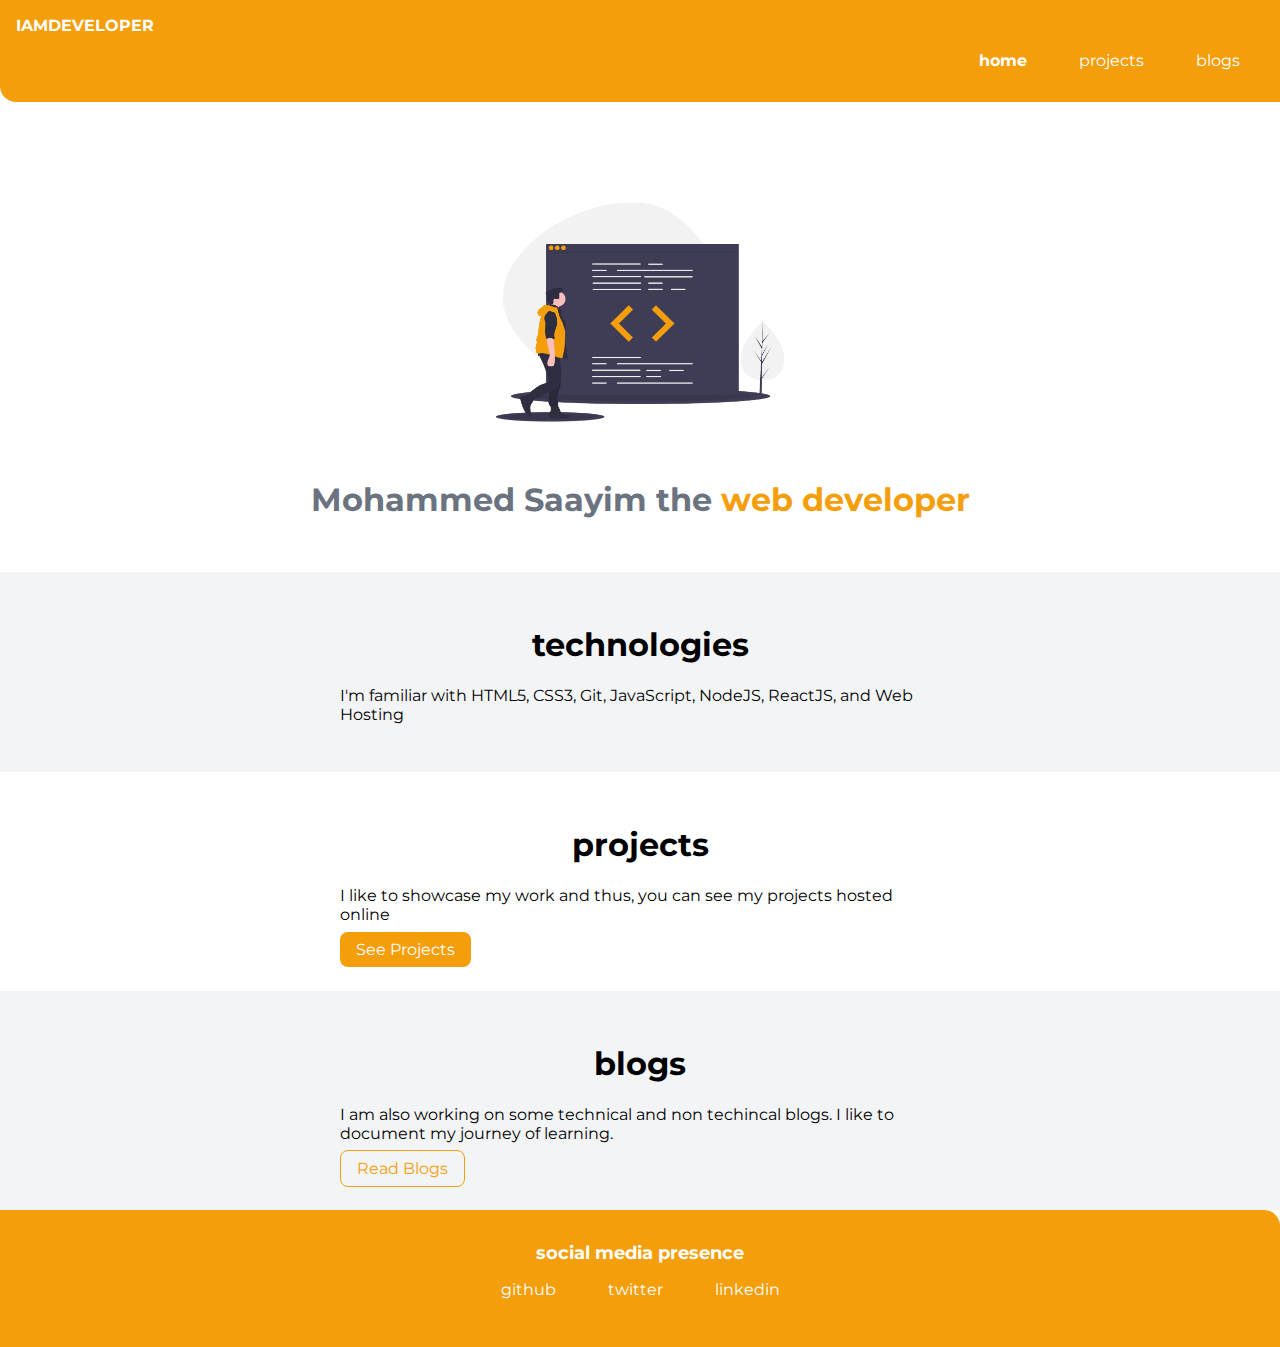
==== index.html @ 43498f2a "Created the website" ====
<!DOCTYPE html>
<html lang="en">
<head>
    <meta charset="UTF-8">
    <meta name="viewport" content="width=device-width, initial-scale=1.0">
    <title>home | Saayim</title>
    <link href="styles.css" rel="stylesheet" />
</head>
<body>
    <nav class="navigation container">
        <div class="nav-brand">IAMDEVELOPER</div>
        <ul class="list-non-bullet nav-pills">
            <li class="list-item-inline">
                <a class="link link-active" href="/">home</a>
            </li>
            <li class="list-item-inline">
                <a class="link" href="/projects.html">projects</a>
            </li>
            <li class="list-item-inline">
                <a class="link" href="/blogs.html">blogs</a>
            </li>
        </ul>
    </nav>

    <header class="hero">
        <img class="hero-img" src="images/hero.png" />
        <h1 class="hero-heading">Mohammed Saayim the <span class="heading-inverted"> web developer</span></h1>
    </header>

    <section class="section ow">
        <div class="container container-center">
            <h1>technologies</h1>
            <p>I'm familiar with HTML5, CSS3, Git, JavaScript, NodeJS, ReactJS, and Web Hosting</p>
        </div>
    </section>

    <section class="section">
        <div class="container container-center">
            <h1>projects</h1>
            <p>I like to showcase my work and thus, you can see my projects hosted online</p>
            <a class="link link-primary" href="/">See Projects</a>
        </div>
    </section>

    <section class="section ow">
        <div class="container container-center">
            <h1>blogs</h1>
            <p>I am also working on some technical and non techincal blogs. I like to document my journey of learning.</p>
            <a class="link link-secondary" href="/">Read Blogs</a>
        </div>
    </section>

    <footer class="footer">
        <div class="footer-header">social media presence</div>
        <ul class="social-links list-non-bullet">
            <li class="list-item-inline">
                <a class="link" href="https://github.com/MohammedSaayim">
                    github
                </a>
            </li>
            <li class="list-item-inline">
                <a class="link" href="https://twitter.com/MohammedSaayim">
                    twitter
                </a>
            </li>
            <li class="list-item-inline">
                <a class="link" href="https://www.linkedin.com/in/mohammed-saayim-b55846a2/">
                    linkedin
                </a>
            </li>
            
        </ul>
    </footer>


    
</body>
</html>
---- styles.css ----
@import url('https://fonts.googleapis.com/css2?family=Montserrat:wght@400;700&display=swap');

:root {
    --primary-color:#F59E0B ;
    --off-white: #F3F4F6;
    --dark-gray: #6B7280;
}

body {
    font-family: 'Montserrat', sans-serif;
    margin: 0px
}

hr {
    margin: 2rem 0rem;
}

/** spaces **/

.margin-md {
    margin: 2rem;
}

/** container **/
.container {
    padding: 0rem 1rem;
}

.container-center {
    max-width: 600px;
    margin: auto;
}

/** links **/
.link {
    box-sizing: border-box;
    text-decoration: none;
    padding: 0.5rem 1rem;
    /* margin-top: 5rem;
    margin-bottom: 1rem; */
}

.link-primary {
    background-color: var(--primary-color);
    border-radius: 0.5rem;
    color: white
}

.link-secondary {
    color: var(--primary-color);
    border-radius: 0.5rem;
    border: 1px solid var(--primary-color);
}

/** look into BEM naming convention for CSS **/

/** lists **/

.list-non-bullet {
    list-style: none;
}

.list-item-inline {
    display: inline;
    padding: 0rem 0.5rem;
}

/** navigation **/

.navigation {
    background-color: var(--primary-color);
    color: white;
    padding: 1rem;
    border-bottom-left-radius: 1rem;
}

.navigation .nav-brand {
    font-weight: bold;
}

.navigation .nav-pills {
    text-align: right;
}

.navigation .link {
    color: white;
}

.navigation .link-active {
    font-weight: bold;
}

/** header **/

.hero {
    padding: 2rem;
    padding-top: 5rem;

}

.hero .hero-img {
    max-width: 350px;
    display: block;
    margin: auto;
}

.hero .hero-heading {
    text-align: center;
    padding-top: 1rem;
    color: var(--dark-gray);
}

.hero .hero-heading .heading-inverted {
    color: var(--primary-color);
}

/** sections **/

.section {
    padding: 2rem;
}

.section h1 {
    text-align: center;

}

.ow {
    background-color: var(--off-white);
}

/** footers **/

.footer {
    background-color: var(--primary-color);
    padding: 2rem 1rem;
    text-align: center;
    color: white;
    border-top-right-radius: 1rem;
}

.footer .link {
    color: white
}

.footer .footer-header {
    font-weight: bold;
    font-size: large;
}

.footer ul {
    padding-inline-start: 0px;
}

.blog-para{
    text-align: justify;
    margin: 2em;

}
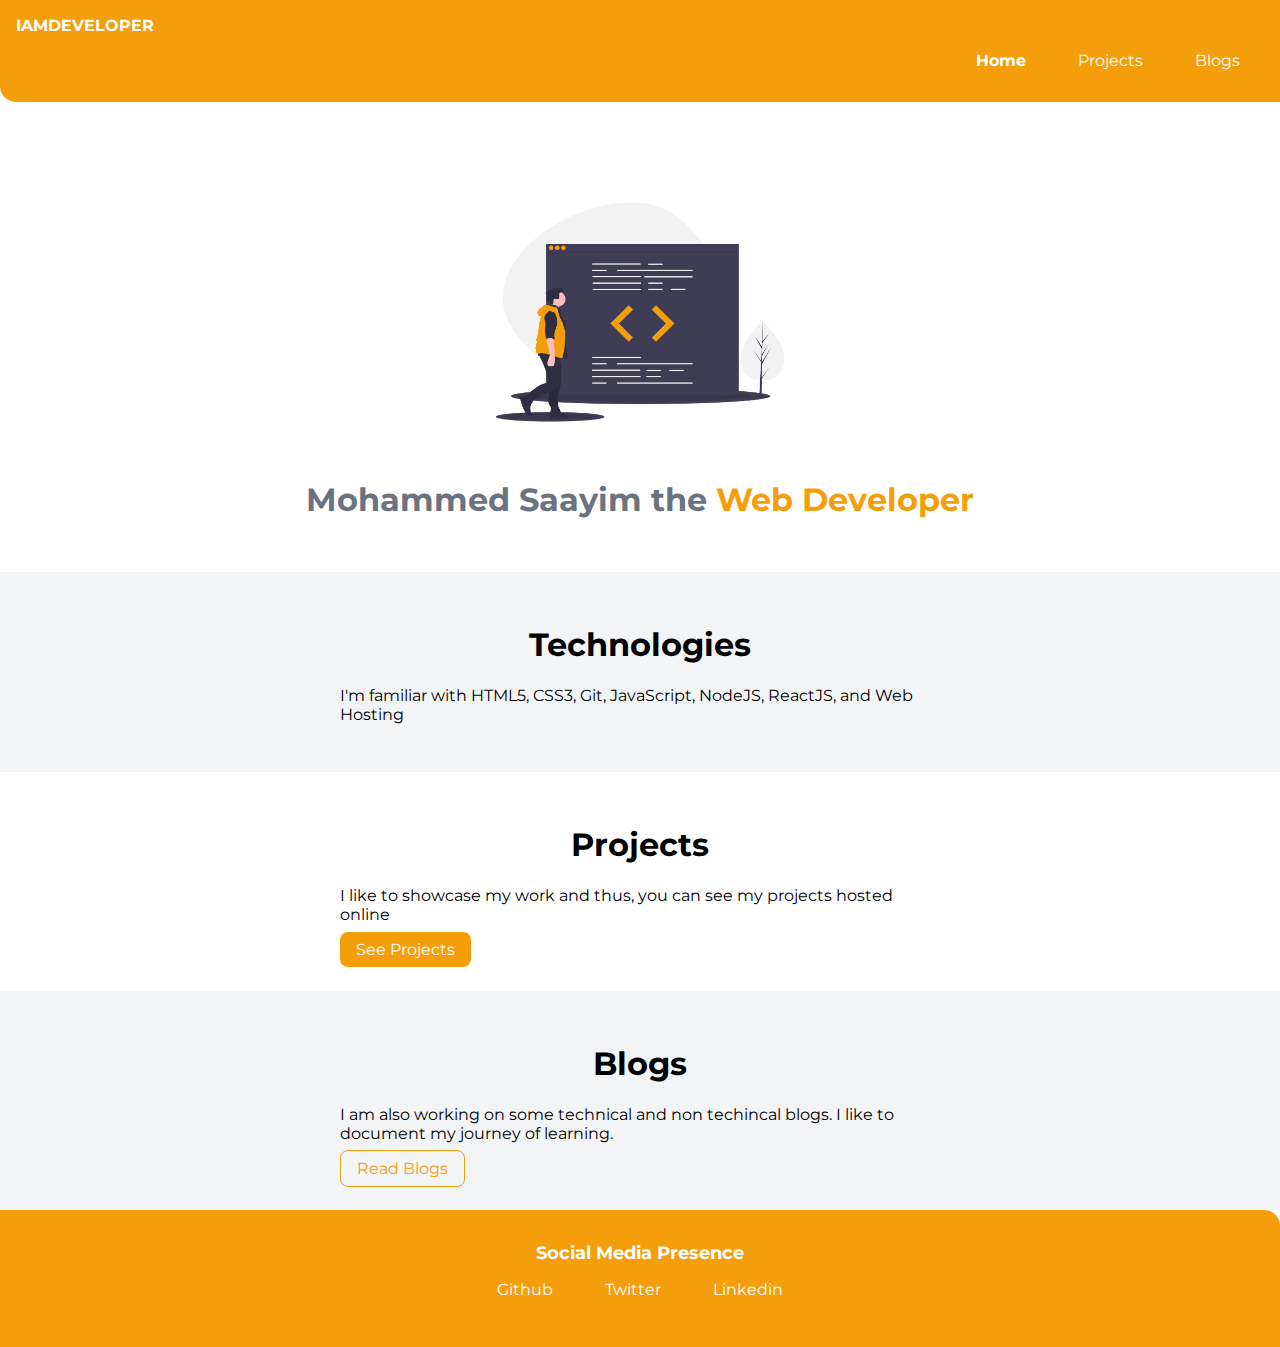
==== commit 16cffce6: "style- added padding to projects" ====
--- a/index.html
+++ b/index.html
@@ -3,7 +3,7 @@
 <head>
     <meta charset="UTF-8">
     <meta name="viewport" content="width=device-width, initial-scale=1.0">
-    <title>home | Saayim</title>
+    <title>Home | Saayim</title>
     <link href="styles.css" rel="stylesheet" />
 </head>
 <body>
@@ -11,47 +11,47 @@
         <div class="nav-brand">IAMDEVELOPER</div>
         <ul class="list-non-bullet nav-pills">
             <li class="list-item-inline">
-                <a class="link link-active" href="/">home</a>
+                <a class="link link-active" href="/">Home</a>
             </li>
             <li class="list-item-inline">
-                <a class="link" href="/projects.html">projects</a>
+                <a class="link" href="/projects.html">Projects</a>
             </li>
             <li class="list-item-inline">
-                <a class="link" href="/blogs.html">blogs</a>
+                <a class="link" href="/blogs.html">Blogs</a>
             </li>
         </ul>
     </nav>
 
     <header class="hero">
         <img class="hero-img" src="images/hero.png" />
-        <h1 class="hero-heading">Mohammed Saayim the <span class="heading-inverted"> web developer</span></h1>
+        <h1 class="hero-heading">Mohammed Saayim the <span class="heading-inverted"> Web Developer</span></h1>
     </header>
 
     <section class="section ow">
         <div class="container container-center">
-            <h1>technologies</h1>
+            <h1>Technologies</h1>
             <p>I'm familiar with HTML5, CSS3, Git, JavaScript, NodeJS, ReactJS, and Web Hosting</p>
         </div>
     </section>
 
     <section class="section">
         <div class="container container-center">
-            <h1>projects</h1>
+            <h1>Projects</h1>
             <p>I like to showcase my work and thus, you can see my projects hosted online</p>
-            <a class="link link-primary" href="/">See Projects</a>
+            <a class="link link-primary" href="/projects.html">See Projects</a>
         </div>
     </section>
 
     <section class="section ow">
         <div class="container container-center">
-            <h1>blogs</h1>
+            <h1>Blogs</h1>
             <p>I am also working on some technical and non techincal blogs. I like to document my journey of learning.</p>
-            <a class="link link-secondary" href="/">Read Blogs</a>
+            <a class="link link-secondary" href="/blogs.html">Read Blogs</a>
         </div>
     </section>
 
     <footer class="footer">
-        <div class="footer-header">social media presence</div>
+        <div class="footer-header">Social Media Presence</div>
         <ul class="social-links list-non-bullet">
             <li class="list-item-inline">
                 <a class="link" href="https://github.com/MohammedSaayim">
--- a/styles.css
+++ b/styles.css
@@ -15,13 +15,11 @@
     margin: 2rem 0rem;
 }
 
-/** spaces **/
 
 .margin-md {
     margin: 2rem;
 }
 
-/** container **/
 .container {
     padding: 0rem 1rem;
 }
@@ -31,13 +29,10 @@
     margin: auto;
 }
 
-/** links **/
 .link {
     box-sizing: border-box;
     text-decoration: none;
     padding: 0.5rem 1rem;
-    /* margin-top: 5rem;
-    margin-bottom: 1rem; */
 }
 
 .link-primary {
@@ -52,9 +47,6 @@
     border: 1px solid var(--primary-color);
 }
 
-/** look into BEM naming convention for CSS **/
-
-/** lists **/
 
 .list-non-bullet {
     list-style: none;
@@ -65,7 +57,6 @@
     padding: 0rem 0.5rem;
 }
 
-/** navigation **/
 
 .navigation {
     background-color: var(--primary-color);
@@ -90,8 +81,6 @@
     font-weight: bold;
 }
 
-/** header **/
-
 .hero {
     padding: 2rem;
     padding-top: 5rem;
@@ -114,7 +103,6 @@
     color: var(--primary-color);
 }
 
-/** sections **/
 
 .section {
     padding: 2rem;
@@ -129,7 +117,6 @@
     background-color: var(--off-white);
 }
 
-/** footers **/
 
 .footer {
     background-color: var(--primary-color);
@@ -156,4 +143,24 @@
     text-align: justify;
     margin: 2em;
 
-}+}
+
+.blog-title .link{
+    color: var(--primary-color);
+    padding-left: 0;
+}
+
+.blog-title{
+    text-align: left;
+}
+time{
+    font-size: 0.9rem;
+}
+
+.project-list li{
+    padding-bottom: 4rem;
+}
+
+footer{
+    text-transform: capitalize;
+}
